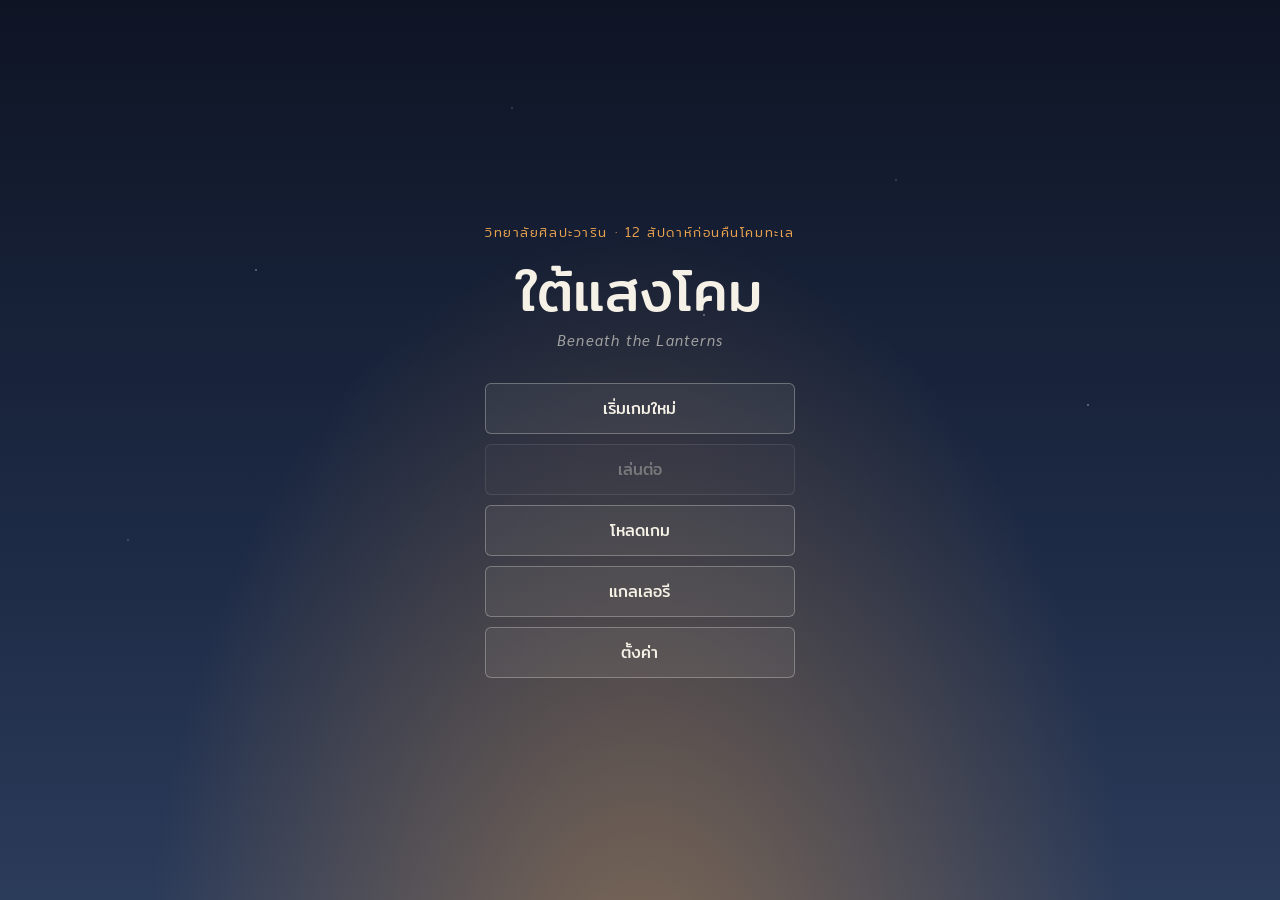
==== index.html @ d72676be "เกมใต้แสงโคม เวอร์ชันแรก: บทครบ 5 รูท ระบบตารางสัปดาห์ เซฟ/โหลด และเครื่องมือตั้งชื่อภาพ Co-Authored" ====
<!doctype html>
<html lang="th">
<head>
<meta charset="utf-8">
<meta name="viewport" content="width=device-width,initial-scale=1,viewport-fit=cover">
<meta name="theme-color" content="#141a2b">
<title>ใต้แสงโคม</title>
<link rel="preconnect" href="https://fonts.googleapis.com">
<link rel="preconnect" href="https://fonts.gstatic.com" crossorigin>
<link href="https://fonts.googleapis.com/css2?family=Mitr:wght@300;400;500&family=Sarabun:ital,wght@0,400;0,500;0,600;1,400&display=swap" rel="stylesheet">
<link rel="stylesheet" href="css/style.css">
</head>
<body>
<div id="game">
  <div id="bg" class="layer"></div>
  <div id="sprites" class="layer"></div>
  <div id="cg" class="layer hidden"></div>
  <div id="fx" class="layer"></div>

  <div id="titlecard" class="hidden"></div>

  <div id="textbox" class="hidden">
    <div id="namebox" class="hidden"></div>
    <div id="text"></div>
  </div>
  <div id="choices" class="hidden"></div>

  <div id="quick" class="hidden">
    <button id="q-auto">อัตโนมัติ</button>
    <button id="q-skip">ข้าม</button>
    <button id="q-log">ย้อนอ่าน</button>
    <button id="q-save">บันทึก</button>
    <button id="q-load">โหลด</button>
    <button id="q-menu">เมนู</button>
  </div>

  <div id="planner" class="screen hidden"></div>
  <div id="ending" class="screen hidden"></div>
  <div id="title" class="screen"></div>
  <div id="toast"></div>
</div>

<script src="js/data.js"></script>
<script src="js/parser.js"></script>
<script src="story/main_act1.js"></script>
<script src="story/main_act2.js"></script>
<script src="story/main_act3.js"></script>
<script src="story/route_baibua.js"></script>
<script src="story/route_nina.js"></script>
<script src="story/route_prang.js"></script>
<script src="story/route_mintra.js"></script>
<script src="story/route_fasai.js"></script>
<script src="story/visits.js"></script>
<script src="story/activities.js"></script>
<script src="js/engine.js"></script>
<script src="js/schedule.js"></script>
<script src="js/ui.js"></script>
</body>
</html>
---- css/style.css ----
:root {
  --ink: #1d2233;
  --night: #141a2b;
  --paper: #f6f1e6;
  --paper-2: #ebe3d1;
  --sea: #6fa8bf;
  --lantern: #e9a24f;
  --muted: #7b7f8e;
  --fs: 1;
  --body: 'Sarabun', 'Noto Sans Thai', system-ui, sans-serif;
  --head: 'Mitr', 'Sarabun', system-ui, sans-serif;
}
* { box-sizing: border-box; -webkit-tap-highlight-color: transparent; }
html, body { margin: 0; height: 100%; background: #000; overflow: hidden; }
body { font-family: var(--body); color: var(--ink); }
button { font-family: inherit; cursor: pointer; }
.hidden { display: none !important; }

#game { position: fixed; inset: 0; overflow: hidden; background: var(--night); user-select: none; }
.layer { position: absolute; inset: 0; }

#game img { opacity: 0; transition: opacity .35s; }
#game img.ok { opacity: 1; }

/* พื้นหลัง */
#bg img, #cg img { position: absolute; inset: 0; width: 100%; height: 100%; object-fit: cover; }
.bg-ph { position: absolute; inset: 0; }
.ph-label { position: absolute; top: 14px; left: 16px; font: 500 12px var(--head); color: rgba(255,255,255,.75);
  background: rgba(0,0,0,.25); padding: 4px 10px; border-radius: 99px; letter-spacing: .02em; }
#game.ingame .ph-label { top: 56px; }

/* ตัวละคร */
#sprites { pointer-events: none; }
.sprite { position: absolute; bottom: 0; height: 88%; width: min(46vh, 48vw); transform: translateX(-50%);
  transition: left .35s ease, opacity .3s, filter .25s; }
.sprite.enter { opacity: 0; }
.sprite.dim { filter: brightness(.62) saturate(.8); }
.sprite img { position: absolute; bottom: 0; left: 50%; transform: translateX(-50%); height: 100%; width: auto; max-width: none; }
.spr-ph { position: absolute; inset: 0; display: flex; flex-direction: column; align-items: center; justify-content: flex-end; }
.spr-head { width: 34%; aspect-ratio: 1; border-radius: 50%; background: var(--c); opacity: .85; margin-bottom: -4%; z-index: 1; }
.spr-body { width: 64%; height: 58%; border-radius: 46% 46% 0 0; background: linear-gradient(180deg, var(--c), rgba(0,0,0,.35)); opacity: .85; }
.spr-ph span { position: absolute; bottom: 36%; font: 500 15px var(--head); color: #fff; text-shadow: 0 1px 4px rgba(0,0,0,.6); text-align: center; }
.spr-ph small { display: block; font: 400 11px var(--body); opacity: .8; }

/* CG */
#cg { z-index: 2; }
.cg-ph { position: absolute; inset: 0; display: flex; flex-direction: column; align-items: center; justify-content: center; gap: 6px;
  background: radial-gradient(ellipse at 50% 40%, #3a4566, #121626 70%); color: #f6f1e6; }
.cg-ph span { font: 500 12px var(--head); letter-spacing: .15em; opacity: .6; }
.cg-ph b { font: 400 clamp(20px, 4vw, 34px) var(--head); }

/* เอฟเฟกต์ */
#fx { z-index: 3; pointer-events: none; transition: background .6s; }
#fx.dark { background: radial-gradient(ellipse at center, transparent 30%, rgba(5,0,15,.7) 100%); }
#fx.black { background: #000; }
#fx.rain::after { content: ''; position: absolute; inset: -50% 0 0; opacity: .45;
  background-image: repeating-linear-gradient(105deg, transparent 0 14px, rgba(220,235,255,.55) 14px 15px, transparent 15px 31px);
  background-size: 120px 120px; animation: rain .35s linear infinite; }
@keyframes rain { to { transform: translate(-24px, 120px); } }
#game.shake { animation: shake .45s; }
@keyframes shake { 20%,60% { transform: translateX(-8px); } 40%,80% { transform: translateX(8px); } }
#game.flash::after { content: ''; position: absolute; inset: 0; background: #fff; z-index: 50; pointer-events: none; animation: flash .5s forwards; }
@keyframes flash { to { opacity: 0; } }

/* การ์ดชื่อช่วง */
#titlecard { position: absolute; inset: 0; z-index: 20; display: flex; align-items: center; justify-content: center; padding: 24px;
  text-align: center; font: 400 clamp(20px, 3.4vw, 30px) var(--head); color: var(--paper); letter-spacing: .04em;
  background: rgba(10,12,22,.55); animation: fadein .5s; }
@keyframes fadein { from { opacity: 0; } }

/* กล่องข้อความ */
#textbox { position: absolute; z-index: 10; left: 50%; transform: translateX(-50%); bottom: max(14px, env(safe-area-inset-bottom));
  width: min(980px, calc(100% - 24px)); min-height: 132px; padding: 26px 26px 20px;
  background: rgba(246,241,230,.94); border-radius: 6px; box-shadow: 0 10px 40px rgba(0,0,0,.35);
  border-top: 3px solid var(--lantern); }
#namebox { position: absolute; top: -17px; left: 20px; padding: 5px 16px; border-radius: 4px;
  background: var(--c, #555); color: #fff; font: 500 calc(15px * var(--fs)) var(--head); letter-spacing: .02em; box-shadow: 0 3px 10px rgba(0,0,0,.25); }
#text { font-size: calc(19px * var(--fs)); line-height: 1.7; white-space: pre-wrap; min-height: 2em; }
#textbox.type-think #text { font-style: italic; color: #4a5068; }
#textbox.type-narr #text { color: #3a3f52; }
#textbox.type-msg { background: rgba(28,34,52,.95); color: #e8ecf5; border-top-color: var(--sea); }
#textbox.type-msg #text { font-family: var(--head); font-weight: 300; }
#textbox.type-msg #namebox { --c: #3c4f73 !important; }
#textbox.type-note { background: #fbf6e3; border-top-color: #b49a62;
  background-image: repeating-linear-gradient(transparent 0 31px, rgba(150,130,90,.18) 31px 32px); }
#textbox.type-note #text { font-style: italic; color: #4a3d22; }
#textbox.type-note #namebox { --c: #8a7445 !important; }

/* ตัวเลือก */
#choices { position: absolute; z-index: 15; inset: 0; display: flex; flex-direction: column; align-items: center; justify-content: center; gap: 12px;
  padding: 70px 18px 180px; background: rgba(10,12,22,.35); }
.choice { width: min(640px, 100%); padding: 14px 20px; border: 0; border-radius: 6px; text-align: left;
  background: rgba(246,241,230,.96); color: var(--ink); font: 500 calc(17px * var(--fs)) var(--body); line-height: 1.5;
  box-shadow: 0 6px 20px rgba(0,0,0,.25); border-left: 4px solid var(--lantern); transition: transform .12s, background .12s; }
.choice:hover, .choice:focus-visible { transform: translateX(4px); background: #fff; outline: none; }

/* แถบเมนูด่วน */
#quick { position: absolute; z-index: 12; top: max(10px, env(safe-area-inset-top)); right: 10px; display: flex; gap: 4px; flex-wrap: wrap; justify-content: flex-end; }
#quick button { border: 0; padding: 7px 11px; border-radius: 99px; background: rgba(20,26,43,.6); color: #e9e4d8;
  font: 400 13px var(--head); backdrop-filter: blur(4px); }
#quick button.on { background: var(--lantern); color: var(--night); }

/* หน้าจอเต็ม */
.screen { position: absolute; inset: 0; z-index: 30; overflow-y: auto; }

/* หน้าแรก */
#title { display: flex; align-items: center; justify-content: center; padding: 24px;
  background: radial-gradient(ellipse at 50% 115%, rgba(233,162,79,.45), transparent 55%), linear-gradient(180deg, #0e1424, #1d2a45 60%, #2b3b5a); }
#title::before { content: ''; position: absolute; inset: 0; pointer-events: none; opacity: .5;
  background-image: radial-gradient(1.5px 1.5px at 20% 30%, #fff, transparent), radial-gradient(1px 1px at 70% 20%, #fff, transparent),
  radial-gradient(1.5px 1.5px at 85% 45%, #fff, transparent), radial-gradient(1px 1px at 40% 12%, #fff, transparent),
  radial-gradient(1px 1px at 10% 60%, #fff, transparent), radial-gradient(1.5px 1.5px at 55% 35%, #fff, transparent); }
.title-inner { position: relative; text-align: center; color: var(--paper); max-width: 520px; }
.title-kicker { font: 300 13px var(--head); letter-spacing: .12em; color: var(--lantern); }
.title-main { font: 400 clamp(34px, 7vw, 56px) var(--head); margin: 14px 0 4px; line-height: 1.25; }
.title-sub { font: italic 400 15px var(--body); opacity: .6; letter-spacing: .08em; margin-bottom: 34px; }
.title-menu { display: flex; flex-direction: column; gap: 10px; align-items: stretch; }
.tbtn { border: 1px solid rgba(246,241,230,.3); background: rgba(246,241,230,.06); color: var(--paper);
  padding: 12px 18px; border-radius: 6px; font: 400 16px var(--head); transition: background .15s; }
.tbtn:hover:not(:disabled) { background: rgba(246,241,230,.16); }
.tbtn:disabled { opacity: .35; cursor: default; }
.tbtn.primary { background: var(--lantern); border-color: var(--lantern); color: var(--night); font-weight: 500; }
.tbtn.primary:hover:not(:disabled) { background: #f2b46a; }
.title-umbrella { position: absolute; right: 22px; bottom: 18px; width: 46px; opacity: .55; }

/* ตารางสัปดาห์ */
#planner { background: linear-gradient(180deg, rgba(14,20,36,.92), rgba(29,42,69,.95)); color: var(--paper); }
.pl-wrap { max-width: 640px; margin: 0 auto; padding: 64px 16px 30px; display: flex; flex-direction: column; gap: 16px; }
.pl-head { display: flex; align-items: baseline; justify-content: space-between; gap: 12px; flex-wrap: wrap; }
.pl-week { font: 300 22px var(--head); }
.pl-week b { font-weight: 500; font-size: 38px; color: var(--lantern); margin: 0 4px; }
.pl-week span { opacity: .5; }
.pl-left { font: 300 14px var(--head); opacity: .7; }
.pl-stats { display: grid; gap: 8px; background: rgba(246,241,230,.06); padding: 14px; border-radius: 8px; }
.stat { display: grid; grid-template-columns: 82px 1fr 32px; align-items: center; gap: 10px; font-size: 14px; }
.stat .bar { height: 8px; background: rgba(255,255,255,.1); border-radius: 99px; overflow: hidden; }
.stat .bar i { display: block; height: 100%; background: var(--sea); border-radius: 99px; }
.stat.energy .bar i { background: var(--lantern); }
.stat b { text-align: right; font-weight: 500; }
.pl-rel { display: flex; flex-wrap: wrap; gap: 8px; }
.rel { display: flex; align-items: center; gap: 6px; background: rgba(246,241,230,.06); padding: 6px 12px; border-radius: 99px; font-size: 14px; }
.rel i { width: 9px; height: 9px; border-radius: 50%; }
.rel small { opacity: .6; margin-left: 2px; }
.pl-mood { font-style: italic; font-size: 14px; color: #c9cbe0; border-left: 2px solid #9fc6d9; padding-left: 10px; }
.pl-slots { display: grid; grid-template-columns: 1fr 1fr; gap: 10px; }
.slot { text-align: left; border: 1px dashed rgba(246,241,230,.35); background: transparent; color: var(--paper);
  padding: 14px; border-radius: 8px; display: flex; flex-direction: column; gap: 4px; min-height: 74px; }
.slot span { font: 300 12px var(--head); opacity: .65; }
.slot b { font: 400 16px var(--head); }
.slot.set { border-style: solid; border-color: var(--lantern); background: rgba(233,162,79,.1); }
.pl-est { font-size: 13px; opacity: .75; }
.pl-est em { color: var(--lantern); font-style: normal; }
.pl-go { align-self: stretch; }

/* หน้าต่าง */
.modal-bg { position: absolute; inset: 0; z-index: 60; background: rgba(5,8,16,.6); display: flex; align-items: center; justify-content: center; padding: 16px; }
.modal { width: min(560px, 100%); max-height: 88vh; display: flex; flex-direction: column; background: var(--paper); border-radius: 10px; overflow: hidden; box-shadow: 0 20px 60px rgba(0,0,0,.5); }
.modal-head { display: flex; justify-content: space-between; align-items: center; padding: 14px 18px; background: var(--night); color: var(--paper); font: 400 17px var(--head); }
.modal-x { border: 0; background: none; color: var(--paper); font-size: 18px; }
.modal-body { padding: 16px; overflow-y: auto; display: flex; flex-direction: column; gap: 12px; }
.modal .tbtn { color: var(--ink); border-color: rgba(29,34,51,.2); background: #fff; }
.modal .tbtn:hover:not(:disabled) { background: var(--paper-2); }
.modal .tbtn.primary { background: var(--lantern); color: var(--night); }
.hint { margin: 0; font-size: 14px; color: var(--muted); }
.name-input { font: 400 20px var(--head); padding: 10px 14px; border: 1px solid #c9c0aa; border-radius: 6px; width: 100%; }
.opt-list { display: flex; flex-direction: column; gap: 6px; }
.opt { text-align: left; border: 1px solid #ddd3bd; background: #fff; border-radius: 6px; padding: 10px 14px; display: flex; flex-direction: column; gap: 2px; }
.opt b { font: 500 15px var(--head); }
.opt small { color: var(--muted); font-size: 13px; }
.opt.girl { border-left: 4px solid var(--c); }
.opt:disabled { opacity: .4; }
.save-list { display: flex; flex-direction: column; gap: 8px; }
.save-slot { text-align: left; border: 1px solid #ddd3bd; background: #fff; border-radius: 6px; padding: 10px 14px; display: grid; grid-template-columns: 74px 1fr; gap: 2px 10px; }
.save-slot span { font: 500 13px var(--head); color: var(--lantern); grid-row: span 2; align-self: center; }
.save-slot b { font-weight: 500; font-size: 14px; overflow: hidden; text-overflow: ellipsis; white-space: nowrap; }
.save-slot small { color: var(--muted); font-size: 12px; }
.save-slot.empty b { color: var(--muted); font-weight: 400; }
.log-list { max-height: 60vh; overflow-y: auto; display: flex; flex-direction: column; gap: 8px; }
.log-list p { margin: 0; line-height: 1.6; font-size: 15px; }
.log-list b { color: #6a5530; font-weight: 600; }
.gal-h { margin: 4px 0 0; font: 500 15px var(--head); }
.gal-grid { display: grid; grid-template-columns: repeat(auto-fill, minmax(118px, 1fr)); gap: 8px; }
.gal-item { position: relative; aspect-ratio: 16/9; border: 0; border-radius: 6px; overflow: hidden; background: #2b3550; color: var(--paper); font-size: 12px; display: flex; align-items: flex-end; padding: 6px; }
.gal-item img { position: absolute; inset: 0; width: 100%; height: 100%; object-fit: cover; }
.gal-item span { position: relative; text-shadow: 0 1px 3px #000; }
.gal-item.locked { background: #d9d1bf; color: #8f8670; justify-content: center; align-items: center; }
.end-list { display: flex; flex-direction: column; gap: 4px; }
.end-row { display: grid; grid-template-columns: 52px 1fr auto; gap: 8px; font-size: 14px; padding: 6px 4px; border-bottom: 1px solid #e3dbc8; }
.end-row i { font-style: normal; font: 500 11px var(--head); color: var(--lantern); }
.end-row small { color: var(--muted); }
.end-row.locked span { color: #b0a890; }
.cg-view { position: absolute; inset: 0; z-index: 70; background: #000; }
.cg-view img { width: 100%; height: 100%; object-fit: contain; position: absolute; inset: 0; }
.set-row { display: flex; flex-direction: column; gap: 6px; }
.set-row span { font: 500 14px var(--head); }
.seg { display: flex; gap: 4px; flex-wrap: wrap; }
.seg button { flex: 1; border: 1px solid #d5ccb6; background: #fff; padding: 8px; border-radius: 6px; font-size: 14px; }
.seg button.on { background: var(--night); color: var(--paper); border-color: var(--night); }

/* ฉากจบ */
#ending { display: flex; align-items: center; justify-content: center; padding: 24px; background: rgba(8,10,18,.88); color: var(--paper); animation: fadein 1.2s; }
.end-inner { text-align: center; display: flex; flex-direction: column; gap: 12px; align-items: center; }
.end-type { font: 500 13px var(--head); letter-spacing: .3em; text-transform: uppercase; color: var(--lantern); }
.end-bad .end-type { color: #b9c9d6; }
.end-name { font: 400 clamp(28px, 6vw, 44px) var(--head); margin: 0; }
.end-count { opacity: .6; margin: 0 0 12px; }

#toast { position: absolute; z-index: 80; left: 50%; top: 58px; transform: translate(-50%, -12px); opacity: 0; pointer-events: none;
  background: rgba(20,26,43,.88); color: var(--paper); padding: 8px 16px; border-radius: 99px; font: 400 14px var(--head); transition: .25s; white-space: nowrap; }
#toast.show { opacity: 1; transform: translate(-50%, 0); }

@media (max-width: 640px) {
  #textbox { padding: 22px 16px 16px; min-height: 120px; }
  #text { font-size: calc(17px * var(--fs)); }
  .sprite { height: 70%; width: 62vw; }
  #quick button { padding: 6px 9px; font-size: 12px; }
  .pl-slots { grid-template-columns: 1fr; }
}
@media (prefers-reduced-motion: reduce) {
  #fx.rain::after, #game.shake { animation: none; }
}
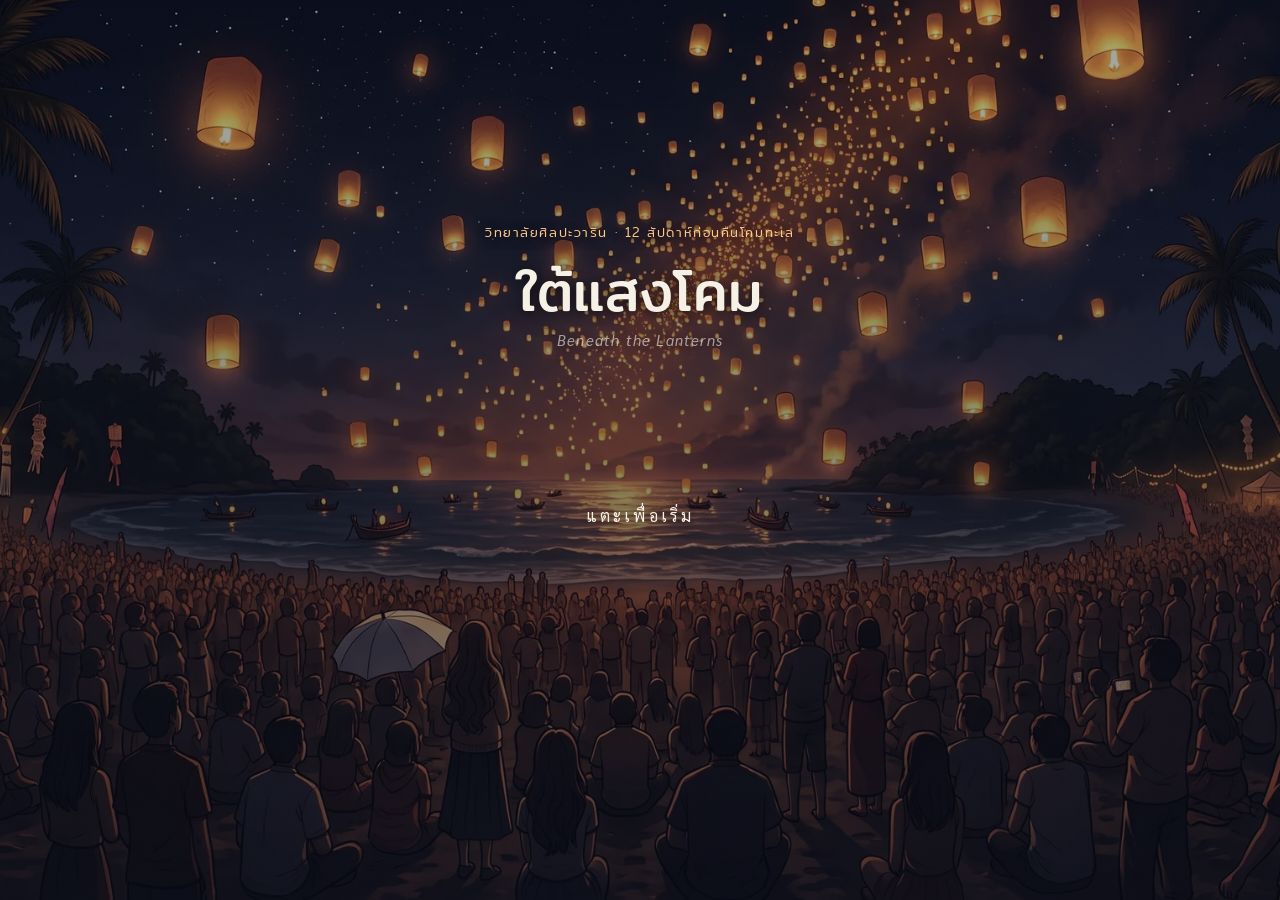
==== commit c0e7c7ae: "Longer weeks: expand all 35 visit scenes, Monday openers for weeks 3-11, lengthen short main/route s" ====
--- a/index.html
+++ b/index.html
@@ -50,8 +50,11 @@
 <script src="story/route_prang.js"></script>
 <script src="story/route_mintra.js"></script>
 <script src="story/route_fasai.js"></script>
+<script src="story/dates.js"></script>
+<script src="story/weeks.js"></script>
 <script src="story/visits.js"></script>
 <script src="story/activities.js"></script>
+<script src="js/audio.js"></script>
 <script src="js/engine.js"></script>
 <script src="js/schedule.js"></script>
 <script src="js/ui.js"></script>
--- a/css/style.css
+++ b/css/style.css
@@ -53,6 +53,12 @@
 #fx { z-index: 3; pointer-events: none; transition: background .6s; }
 #fx.dark { background: radial-gradient(ellipse at center, transparent 30%, rgba(5,0,15,.7) 100%); }
 #fx.black { background: #000; }
+#bg.tint-night img { filter: brightness(.5) saturate(.7); }
+#bg.tint-night::after { content: ''; position: absolute; inset: 0; background: linear-gradient(180deg, rgba(12,24,80,.42), rgba(6,10,40,.5)); pointer-events: none; }
+#bg.tint-sunset img { filter: sepia(.35) saturate(1.25) brightness(.92); }
+#bg.tint-sunset::after { content: ''; position: absolute; inset: 0; background: linear-gradient(180deg, rgba(255,140,60,.18), rgba(120,40,60,.22)); pointer-events: none; }
+#fx.night { background: linear-gradient(180deg, rgba(12,22,70,.5), rgba(6,10,40,.58)); }
+#fx.night.dark { background: radial-gradient(ellipse at center, rgba(12,22,70,.4) 30%, rgba(5,0,15,.8) 100%); }
 #fx.rain::after { content: ''; position: absolute; inset: -50% 0 0; opacity: .45;
   background-image: repeating-linear-gradient(105deg, transparent 0 14px, rgba(220,235,255,.55) 14px 15px, transparent 15px 31px);
   background-size: 120px 120px; animation: rain .35s linear infinite; }
@@ -121,6 +127,18 @@
 .tbtn:disabled { opacity: .35; cursor: default; }
 .tbtn.primary { background: var(--lantern); border-color: var(--lantern); color: var(--night); font-weight: 500; }
 .tbtn.primary:hover:not(:disabled) { background: #f2b46a; }
+#title.pic { background-size: cover; background-position: center; }
+#title.pic::before { display: none; }
+#title.pic .title-inner { text-shadow: 0 2px 12px rgba(0,0,0,.6); }
+#title.pic .tbtn:not(:disabled) { background: rgba(12,16,30,.62); backdrop-filter: blur(4px); -webkit-backdrop-filter: blur(4px); }
+#title.pic .tbtn:disabled { background: rgba(12,16,30,.4); }
+#title.pic .title-kicker { color: #ffc98a; }
+#title .title-menu { transition: opacity .6s ease; }
+#title.gate { cursor: pointer; }
+#title.gate .title-menu { opacity: 0; pointer-events: none; }
+.tap-hint { position: absolute; left: 0; right: 0; top: 62%; font: 400 16px var(--body); letter-spacing: .2em; color: var(--paper); opacity: 0; pointer-events: none; transition: opacity .4s; }
+#title.gate .tap-hint { opacity: 1; animation: tapPulse 2.2s ease-in-out infinite; }
+@keyframes tapPulse { 0%, 100% { opacity: .35; } 50% { opacity: 1; } }
 .title-umbrella { position: absolute; right: 22px; bottom: 18px; width: 46px; opacity: .55; }
 
 /* ตารางสัปดาห์ */
